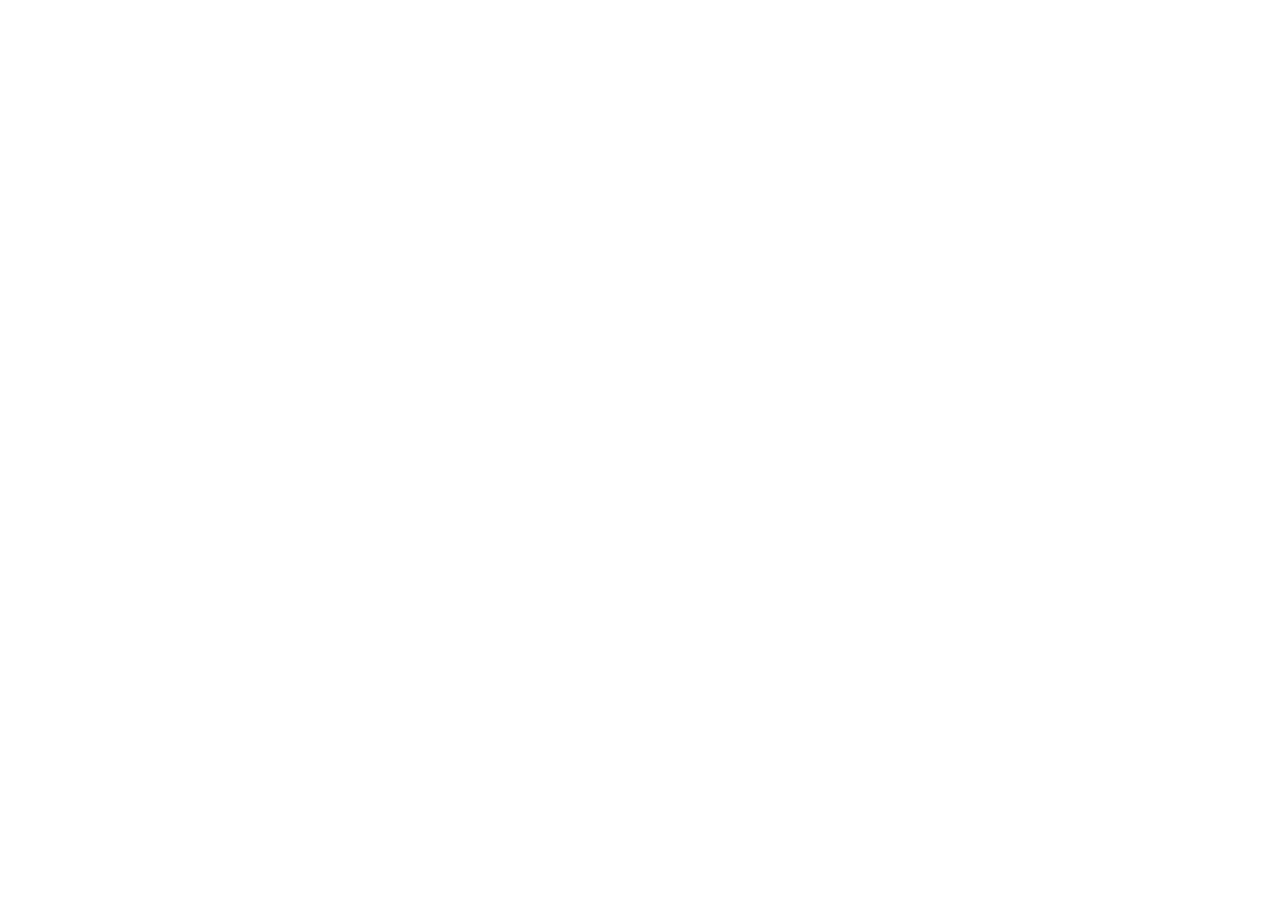
==== index.html @ e7862ce9 "Se da inicio al trabajo." ====
<!doctype html>
<html lang="en">
  <head>
    <meta charset="UTF-8" />
    <meta name="viewport" content="width=device-width, initial-scale=1.0" />
    <title>Huerta - Project</title>
  </head>
  <body></body>
</html>
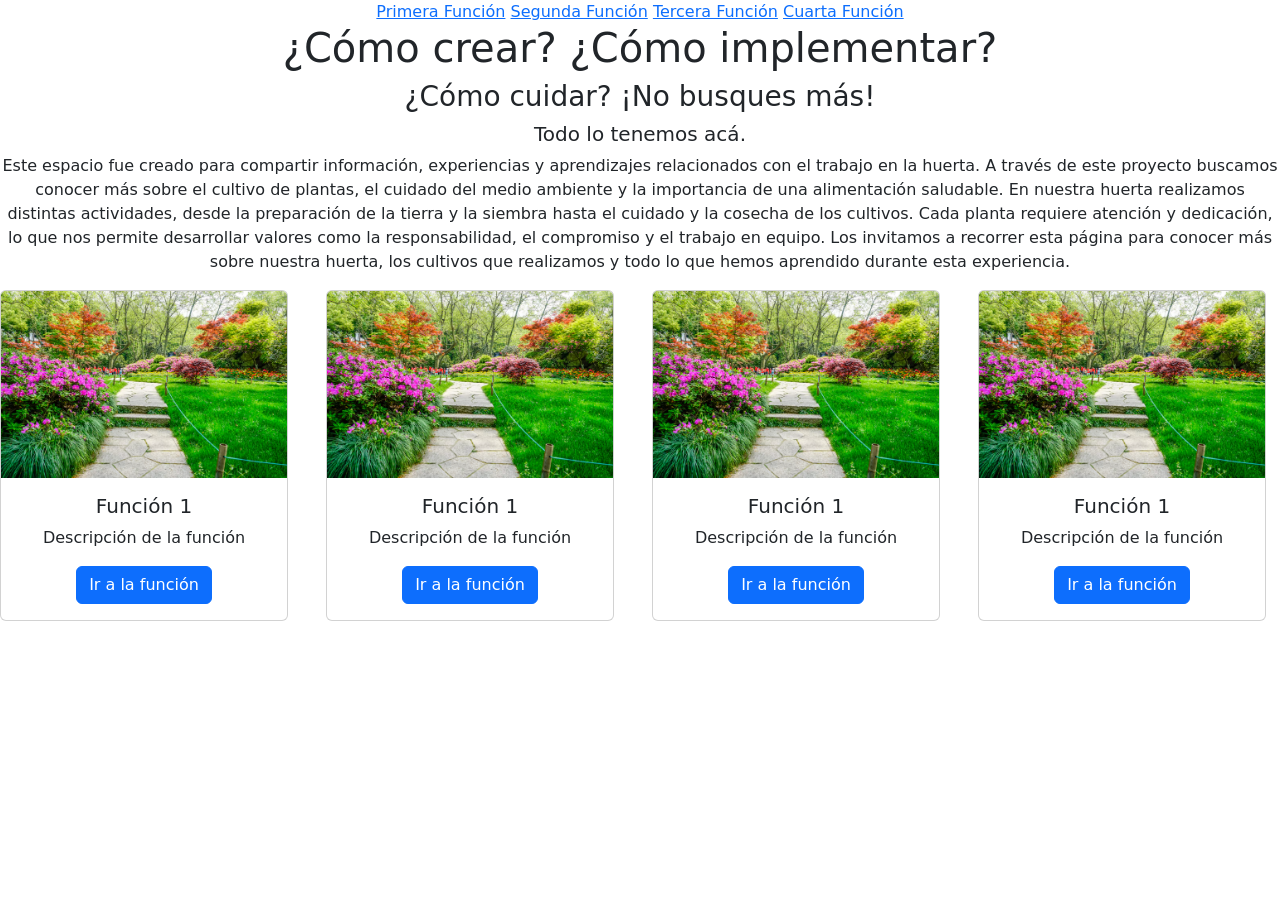
==== commit e70843df: "Feat: se creó una base para el desarrollo de la página principal de la página del proyecto." ====
--- a/index.html
+++ b/index.html
@@ -4,6 +4,94 @@
     <meta charset="UTF-8" />
     <meta name="viewport" content="width=device-width, initial-scale=1.0" />
     <title>Huerta - Project</title>
+    <link
+      href="https://cdn.jsdelivr.net/npm/bootstrap@5.3.8/dist/css/bootstrap.min.css"
+      rel="stylesheet"
+      integrity="sha384-sRIl4kxILFvY47J16cr9ZwB07vP4J8+LH7qKQnuqkuIAvNWLzeN8tE5YBujZqJLB"
+      crossorigin="anonymous"
+    />
   </head>
-  <body></body>
+  <body>
+    <nav class="text-center">
+      <a href="funcion1">Primera Función</a>
+      <a href="funcion2">Segunda Función</a>
+      <a href="funcion3">Tercera Función</a>
+      <a href="funcion4">Cuarta Función</a>
+    </nav>
+
+    <main>
+      <div class="text-center">
+        <!-- Parte de entrada. Podría ir en el lado izquierdo, y en el lado derecho otra cosa,
+         como una imagen o así. -->
+        <h1>¿Cómo crear? ¿Cómo implementar?</h1>
+        <h3>¿Cómo cuidar? ¡No busques más!</h3>
+        <h5>Todo lo tenemos acá.</h5>
+      </div>
+
+      <!-- Acá, en esta parte vacía, podría poner otras cosas. Idearse. -->
+
+      <p class="text-center">
+        Este espacio fue creado para compartir información, experiencias y
+        aprendizajes relacionados con el trabajo en la huerta. A través de este
+        proyecto buscamos conocer más sobre el cultivo de plantas, el cuidado
+        del medio ambiente y la importancia de una alimentación saludable. En
+        nuestra huerta realizamos distintas actividades, desde la preparación de
+        la tierra y la siembra hasta el cuidado y la cosecha de los cultivos.
+        Cada planta requiere atención y dedicación, lo que nos permite
+        desarrollar valores como la responsabilidad, el compromiso y el trabajo
+        en equipo. Los invitamos a recorrer esta página para conocer más sobre
+        nuestra huerta, los cultivos que realizamos y todo lo que hemos
+        aprendido durante esta experiencia.
+      </p>
+    </main>
+    <div class="row text-center">
+      <div class="col-3">
+        <div class="card" style="width: 18rem">
+          <img src="assets/img/image.png" class="card-img-top" alt="#" />
+          <div class="card-body">
+            <h5 class="card-title">Función 1</h5>
+            <p class="card-text">Descripción de la función</p>
+            <a href="#" class="btn btn-primary">Ir a la función</a>
+          </div>
+        </div>
+      </div>
+      <div class="col-3">
+        <div class="card" style="width: 18rem">
+          <img src="assets/img/image.png" class="card-img-top" alt="#" />
+          <div class="card-body">
+            <h5 class="card-title">Función 1</h5>
+            <p class="card-text">Descripción de la función</p>
+            <a href="#" class="btn btn-primary">Ir a la función</a>
+          </div>
+        </div>
+      </div>
+      <div class="col-3">
+        <div class="card" style="width: 18rem">
+          <img src="assets/img/image.png" class="card-img-top" alt="#" />
+          <div class="card-body">
+            <h5 class="card-title">Función 1</h5>
+            <p class="card-text">Descripción de la función</p>
+            <a href="#" class="btn btn-primary">Ir a la función</a>
+          </div>
+        </div>
+      </div>
+      <div class="col-3">
+        <div class="card" style="width: 18rem">
+          <img src="assets/img/image.png" class="card-img-top" alt="#" />
+          <div class="card-body">
+            <h5 class="card-title">Función 1</h5>
+            <p class="card-text">Descripción de la función</p>
+            <a href="#" class="btn btn-primary">Ir a la función</a>
+          </div>
+        </div>
+      </div>
+    </div>
+
+    <script
+      src="https://cdn.jsdelivr.net/npm/bootstrap@5.3.8/dist/js/bootstrap.bundle.min.js"
+      integrity="sha384-FKyoEForCGlyvwx9Hj09JcYn3nv7wiPVlz7YYwJrWVcXK/BmnVDxM+D2scQbITxI"
+      crossorigin="anonymous"
+    ></script>
+    <script src="assets/js/index.js"></script>
+  </body>
 </html>
